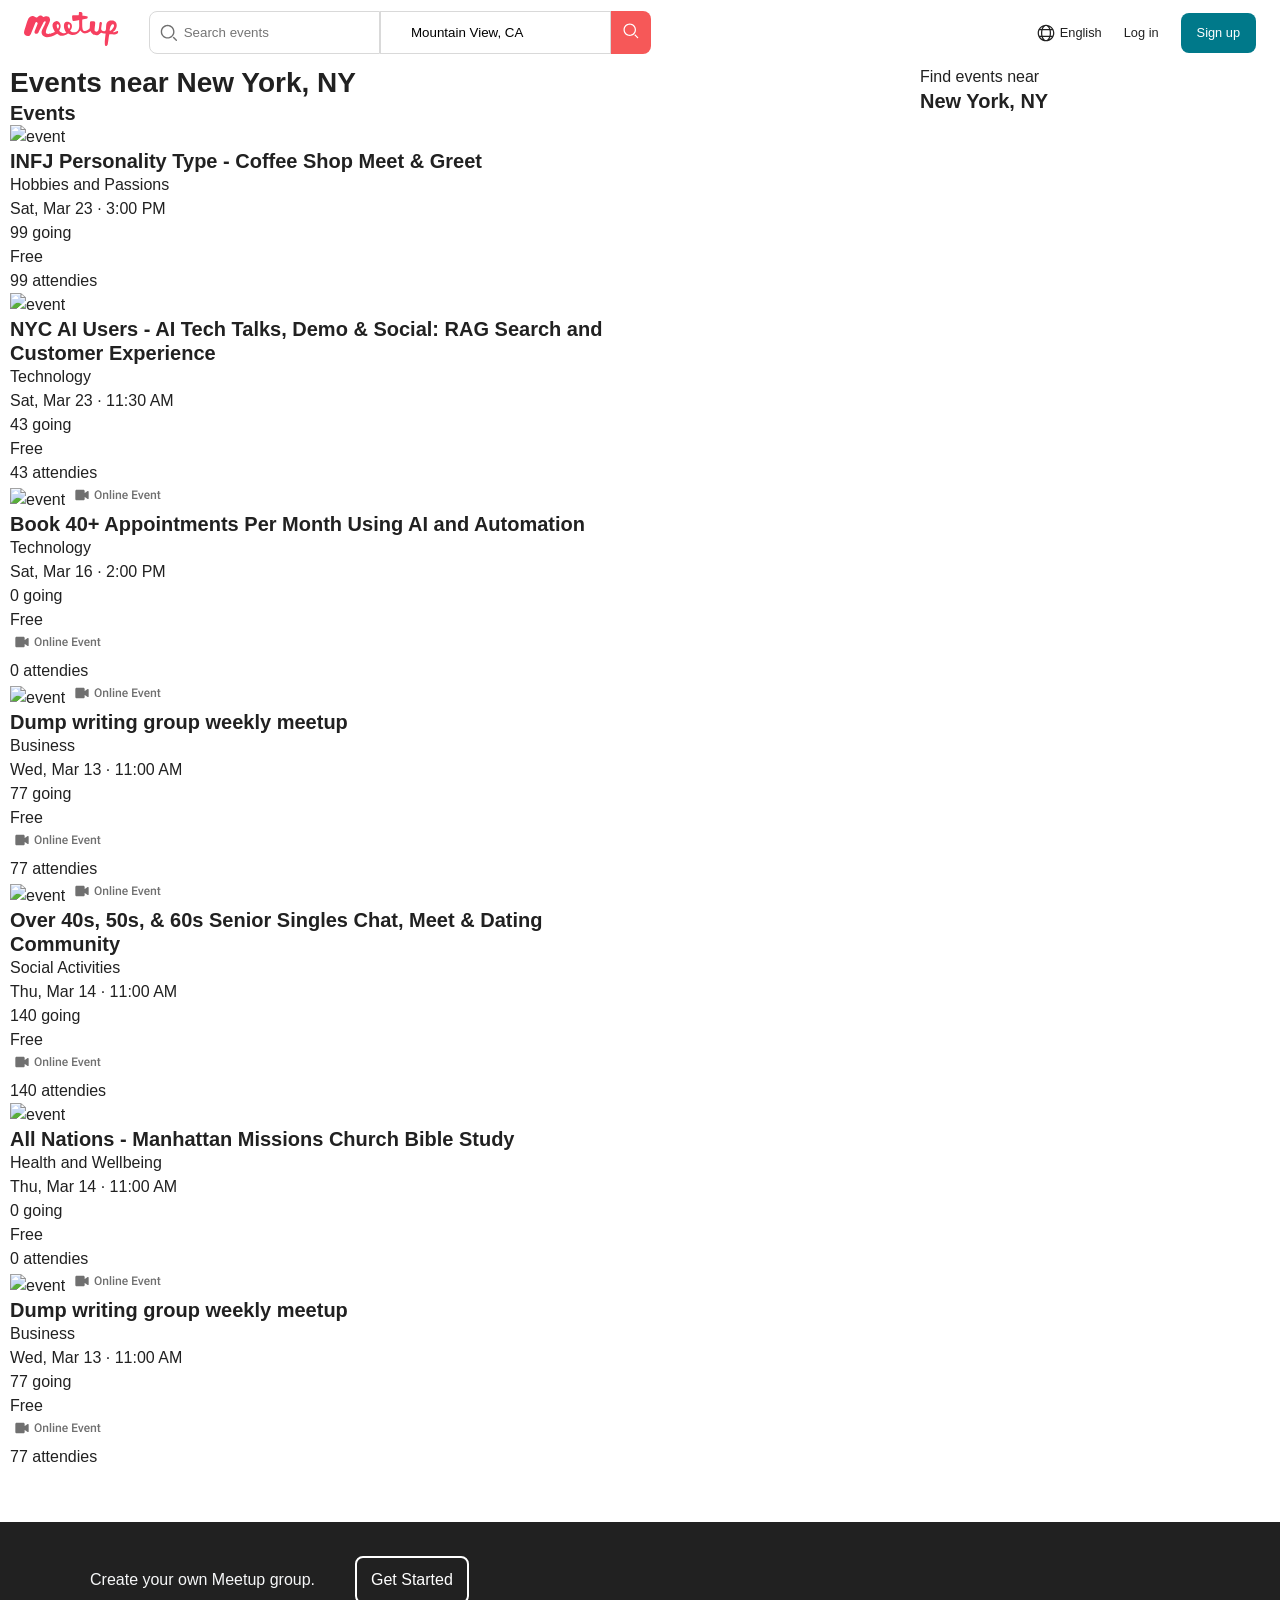
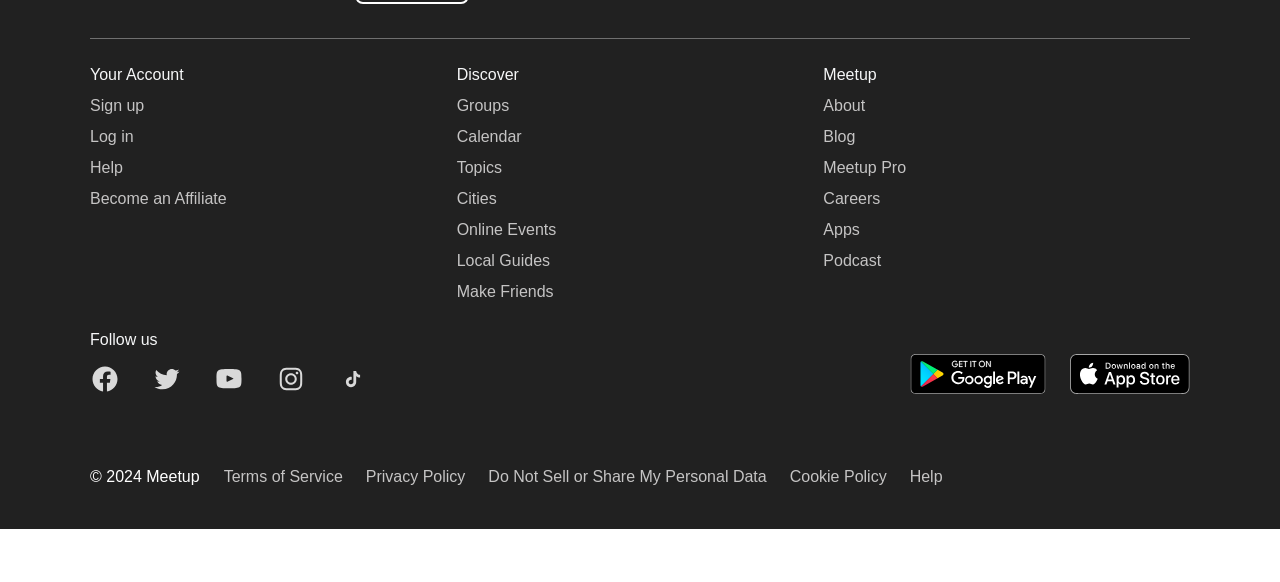
==== page2.html @ 5c1c6f7d "added structure with components" ====
<!doctype html>
<html lang="en">
  <head>
    <meta charset="UTF-8" />
    <meta name="viewport" content="width=device-width, initial-scale=1.0" />
    <link rel="stylesheet" href="./css/page2.css" />
    <title>Events near New York, NY</title>
  </head>
  <body>
    <div id="header"></div>
    <main>
      <section class="events-filtered container">
        <div class="events-content">
          <div class="events">
            <h2>Events near New York, NY</h2>
            <h3>Events</h3>
          </div>
          <div class="events-map">
            <p>Find events near</p>
            <h3>New York, NY</h3>

            <iframe
              src="https://www.google.com/maps/embed?pb=!1m18!1m12!1m3!1d294932.2065331819!2d-74.30917063299817!3d40.6971933466018!2m3!1f0!2f0!3f0!3m2!1i1024!2i768!4f13.1!3m3!1m2!1s0x89c24fa5d33f083b%3A0xc80b8f06e177fe62!2z0J3RjNGOLdCZ0L7RgNC6!5e1!3m2!1suk!2sus!4v1781097924034!5m2!1suk!2sus"
              width="350"
              height="262"
              style="border: 0"
              allowfullscreen=""
              loading="lazy"
              referrerpolicy="no-referrer-when-downgrade"
            ></iframe>
          </div>
        </div>
      </section>
    </main>

    <div id="footer"></div>
    <script type="module" src="./js/index.js"></script>
  </body>
</html>
---- css/page2.css ----
@import url(./header.css);
@import url(./footer.css);

* {
  margin: 0;
  padding: 0;
  box-sizing: border-box;
}
:root {
  --main-color: #212121;
  --space-1: 8px;
  --space-2: 10px;
  --space-3: 16px;
  --space-4: 24px;
  --space-5: 32px;
}

html {
  font-size: 16px;
}
body {
  font-family: Roboto, Helvetica, Arial, sans-serif;
  color: var(--main-color);
  line-height: 1.5rem;
  font-weight: 400;
}

h1 {
  font-weight: 700;
  font-size: 2.6rem;
  line-height: 2.6rem;
}
h2 {
  font-weight: 600;
  font-size: 1.75rem;
  line-height: 2.25rem;
}
h3 {
  font-weight: 600;
  font-size: 1.25rem;
  line-height: 1.5rem;
}
h4 {
  font-weight: 600;
  font-size: 1.12rem;
  line-height: 1.5rem;
}
h5 {
  font-weight: 600;
  font-size: 1rem;
  line-height: 1.5rem;
}
h6 {
  font-weight: 400;
  font-size: 1rem;
  line-height: 1.5rem;
}
a {
  text-decoration: none;
  cursor: pointer;
  color: var(--main-color);
}
button {
  cursor: pointer;
}

.container {
  max-width: 1512px;
  width: 100%;
  margin: 0 auto;
  padding: 0 10px;
}

.events-content {
  display: flex;
  gap: 267px;
  justify-content: space-between;
}

.events__header {
}
.events__left {
}
.events__right {
}
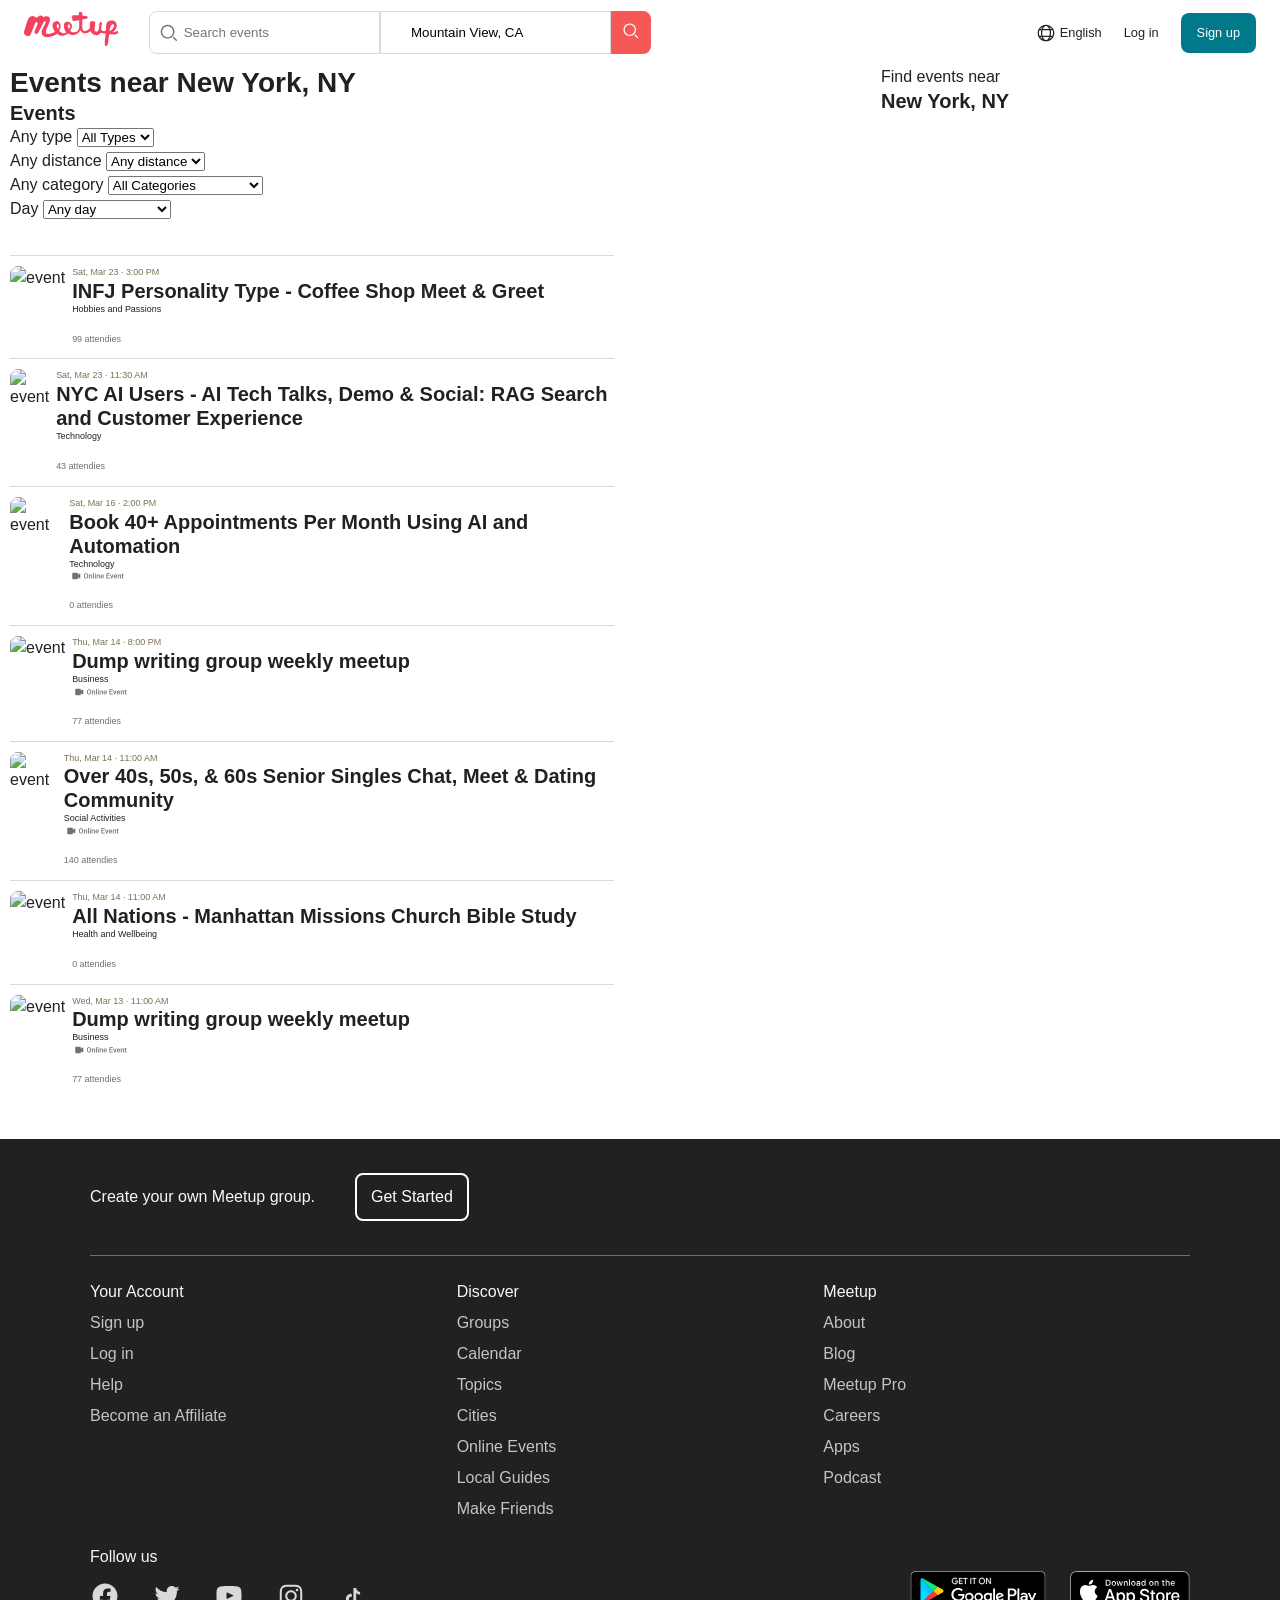
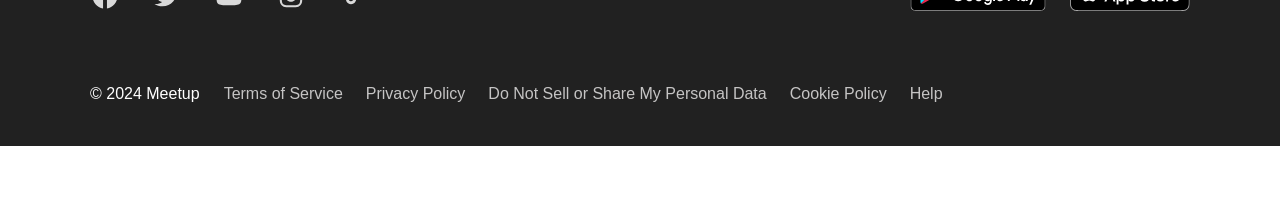
==== commit 9e15843a: "filtering has been implemented in index.js" ====
--- a/page2.html
+++ b/page2.html
@@ -9,26 +9,86 @@
   <body>
     <div id="header"></div>
     <main>
+
       <section class="events-filtered container">
-        <div class="events-content">
-          <div class="events">
-            <h2>Events near New York, NY</h2>
-            <h3>Events</h3>
-          </div>
-          <div class="events-map">
-            <p>Find events near</p>
-            <h3>New York, NY</h3>
+        <div class="events-wrapper">
+          <h2>Events near New York, NY</h2>
+          <h3>Events</h3>
 
-            <iframe
-              src="https://www.google.com/maps/embed?pb=!1m18!1m12!1m3!1d294932.2065331819!2d-74.30917063299817!3d40.6971933466018!2m3!1f0!2f0!3f0!3m2!1i1024!2i768!4f13.1!3m3!1m2!1s0x89c24fa5d33f083b%3A0xc80b8f06e177fe62!2z0J3RjNGOLdCZ0L7RgNC6!5e1!3m2!1suk!2sus!4v1781097924034!5m2!1suk!2sus"
-              width="350"
-              height="262"
-              style="border: 0"
-              allowfullscreen=""
-              loading="lazy"
-              referrerpolicy="no-referrer-when-downgrade"
-            ></iframe>
-          </div>
+          <form id="formWithFilter" class="form-filtr">
+            <div class="form-group">
+              <label for="type">Any type</label>
+              <select name="type" id="type">
+                <option value="">All Types</option>
+                <option value="online">Online</option>
+                <option value="offline">Offline</option>
+              </select>
+            </div>
+            <div class="form-group">
+              <label for="distance">Any distance</label>
+              <select name="distance" id="distance">
+                <option value="">Any distance</option>
+                <option value="5">5 km</option>
+                <option value="10">10 km</option>
+                <option value="15">15 km</option>
+                <option value="25">25 km</option>
+                <option value="75">75 km</option>
+                <option value="50">50 km</option>
+                <option value="100">100 km</option>
+              </select>
+            </div>
+            <div class="form-group">
+              <label for="category">Any category</label>
+              <select name="category" id="category">
+                <option value="">All Categories</option>
+                <option value="Social Activities">Social Activities</option>
+                <option value="Hobbies and Passions">
+                  Hobbies and Passions
+                </option>
+                <option value="Health and Wellbeing">
+                  Health and Wellbeing
+                </option>
+                <option value="Business">Business</option>
+                <option value="Technology">Technology</option>
+              </select>
+            </div>
+            <div class="form-group">
+              <label for="day">Day</label>
+              <select name="day" id="day">
+                <option value="">Any day</option>
+                <option value="2024-03-13T11:00:00">
+                  Mar 13, 11:00 AM
+                </option>
+                <option value="2024-03-14T11:00:00">
+                  Mar 14, 11:00 AM
+                </option>
+                <option value="2024-03-14T20:00:00">
+                  Mar 14, 8:00 PM
+                </option>
+                <option value="2024-03-16T14:00:00">
+                  Mar 16, 2:00 PM
+                </option>
+                <option value="2024-03-23T15:00:00">
+                  Mar 23, 15:00 PM
+                </option>
+              </select>
+            </div>
+          </form>
+          <div class="events"></div>
+        </div>
+        <div class="events-map">
+          <p>Find events near</p>
+          <h3>New York, NY</h3>
+
+          <iframe
+            src="https://www.google.com/maps/embed?pb=!1m18!1m12!1m3!1d294932.2065331819!2d-74.30917063299817!3d40.6971933466018!2m3!1f0!2f0!3f0!3m2!1i1024!2i768!4f13.1!3m3!1m2!1s0x89c24fa5d33f083b%3A0xc80b8f06e177fe62!2z0J3RjNGOLdCZ0L7RgNC6!5e1!3m2!1suk!2sus!4v1781097924034!5m2!1suk!2sus"
+            width="350"
+            height="262"
+            style="border: 0"
+            allowfullscreen=""
+            loading="lazy"
+            referrerpolicy="no-referrer-when-downgrade"
+          ></iframe>
         </div>
       </section>
     </main>
--- a/css/page2.css
+++ b/css/page2.css
@@ -71,15 +71,75 @@
   padding: 0 10px;
 }
 
-.events-content {
+.events-filtered {
   display: flex;
   gap: 267px;
-  justify-content: space-between;
+}
+.events__content {
+  margin-top: 34px;
+  display: flex;
+  flex-direction: column;
+  gap: 13px;
+}
+.event {
+  display: flex;
+  max-width: 604px;
+  width: 100%;
+
+  gap: 7px;
+  padding-top: 10px;
+  border-top: 0.6px solid #d9d9d9;
+}
+.event__wrapper {
+  display: flex;
+  flex-direction: column;
+}
+.event__date {
+  order: 1;
+}
+.event__title {
+  order: 2;
+}
+.event__category {
+  order: 3;
+}
+.event-row {
+  display: none;
+}
+.event__type-mobile {
+  display: block;
+  order: 4;
+  width: 64px;
+}
+.event__type {
+  display: none;
+}
+.event__category,
+.event__date,
+.event__attendees {
+  font-weight: 400;
+  font-size: 0.56rem;
+  line-height: 0.8rem;
+}
+.event__img {
+  width: 97px;
+  height: auto;
+  object-fit: cover;
+  border-radius: var(--space-1);
+}
+.event__date {
+  color: #7c6f50;
+}
+.event__date::before {
+  display: none;
+}
+.event__attendees {
+  display: block;
+  order: 5;
+  color: #707070;
+  margin-top: 17px;
 }
 
-.events__header {
+/* @media */
+@media (max-width: 393px) {
 }
-.events__left {
-}
-.events__right {
-}
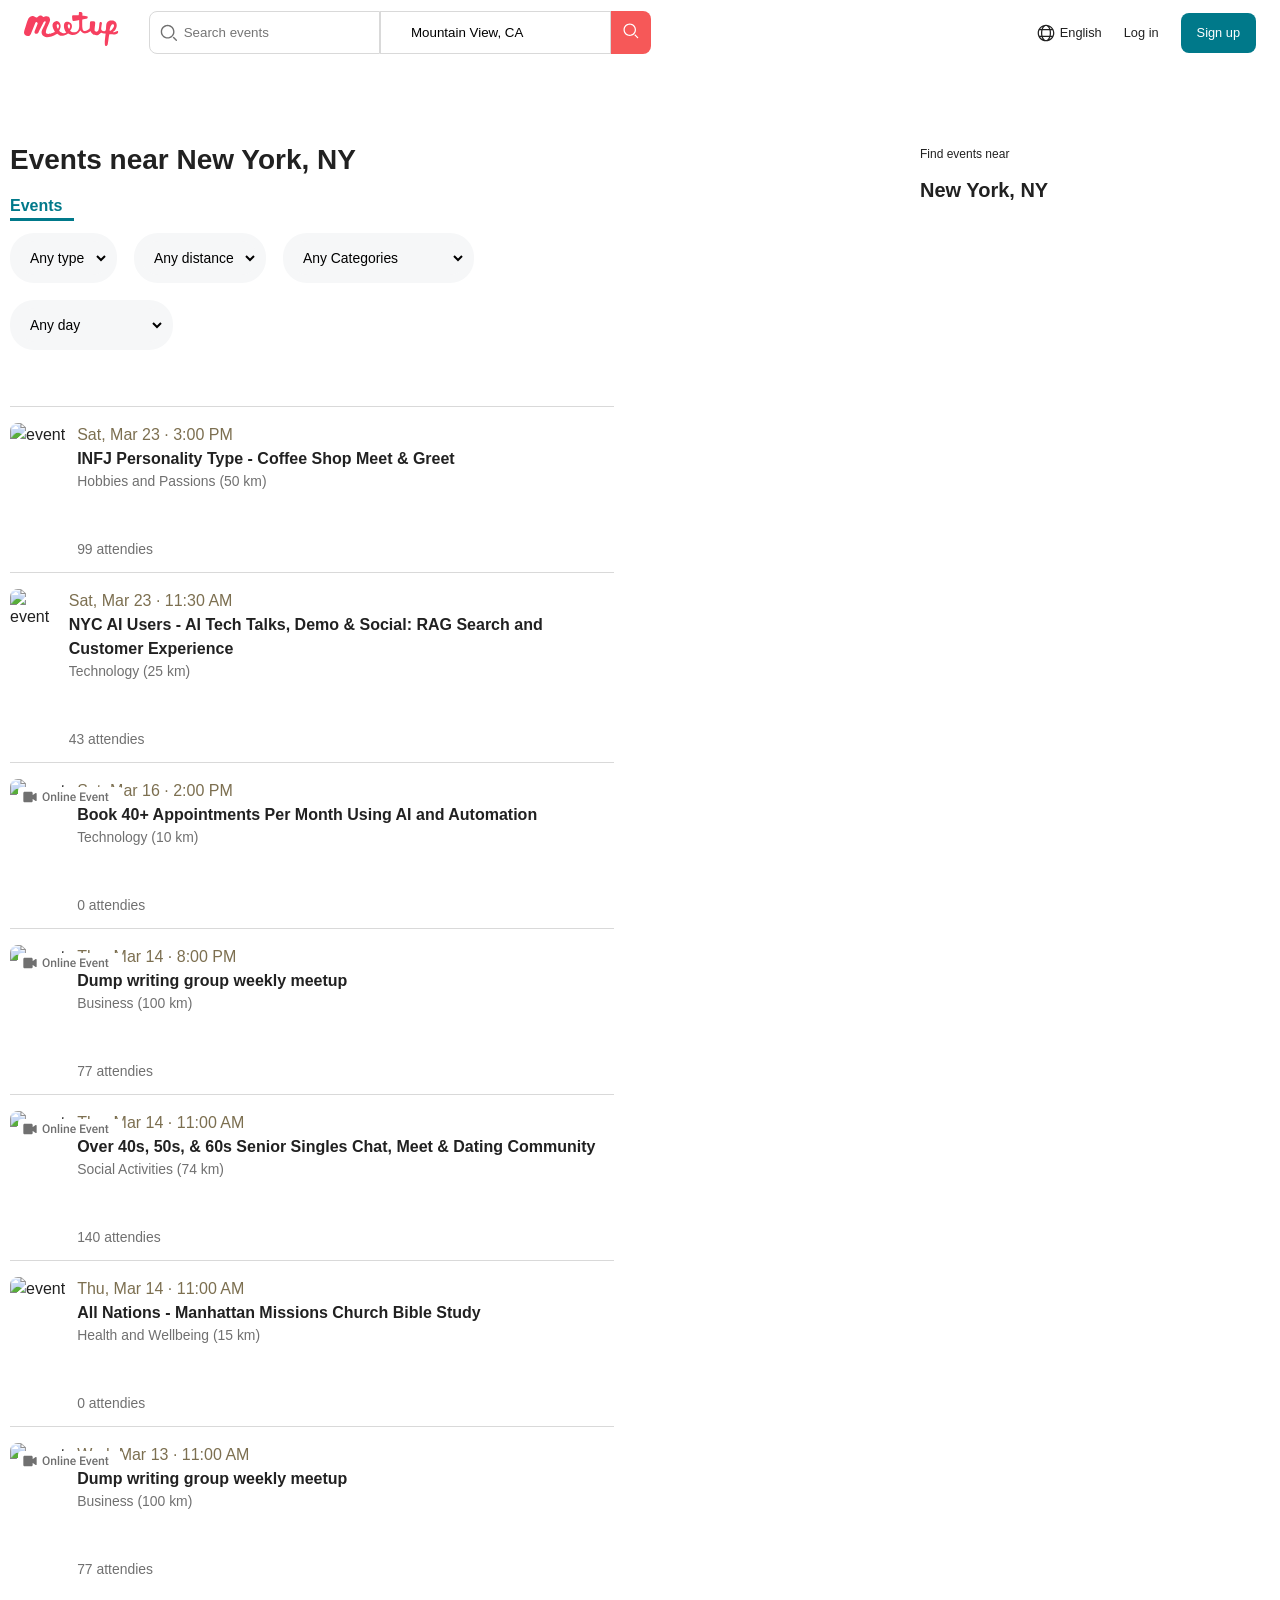
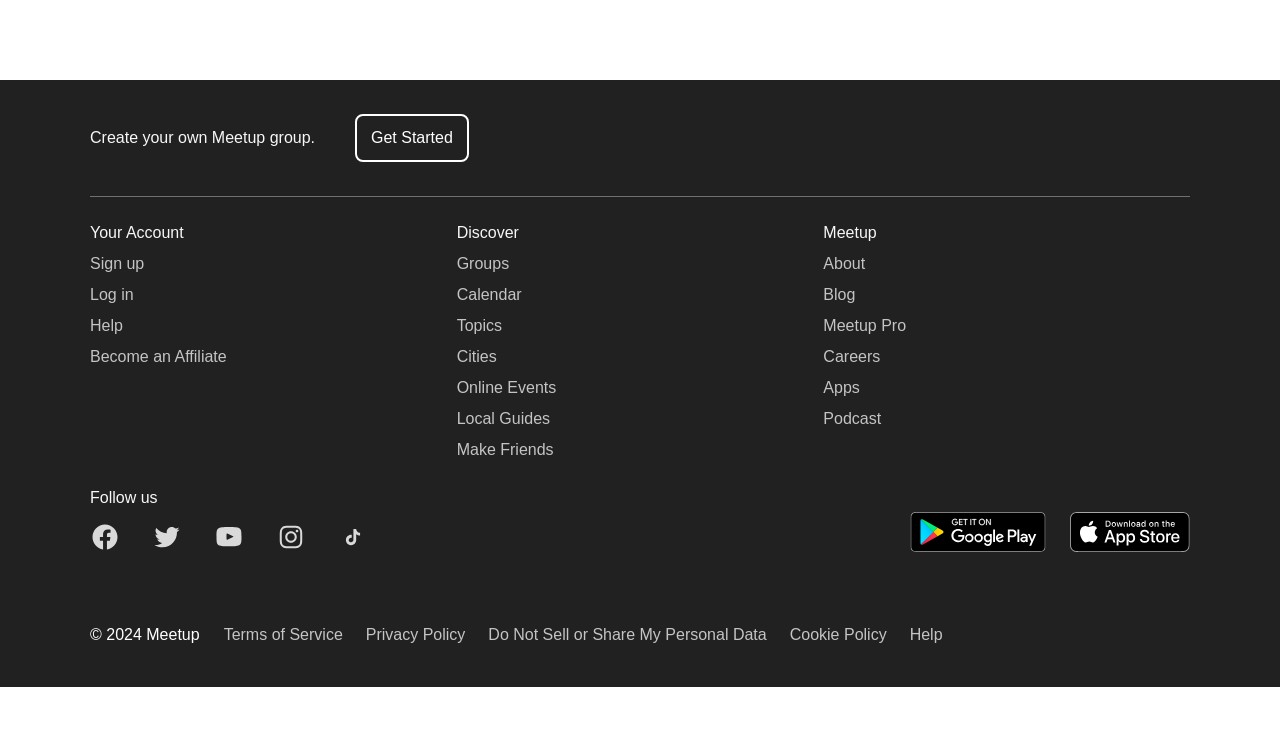
==== commit 4810689b: "added styles for page2" ====
--- a/page2.html
+++ b/page2.html
@@ -9,7 +9,6 @@
   <body>
     <div id="header"></div>
     <main>
-
       <section class="events-filtered container">
         <div class="events-wrapper">
           <h2>Events near New York, NY</h2>
@@ -17,16 +16,16 @@
 
           <form id="formWithFilter" class="form-filtr">
             <div class="form-group">
-              <label for="type">Any type</label>
-              <select name="type" id="type">
-                <option value="">All Types</option>
+              <!-- <label class="form-group-label" for="type">Any type</label> -->
+              <select class="form-group-select" name="type" id="type">
+                <option value="">Any type</option>
                 <option value="online">Online</option>
                 <option value="offline">Offline</option>
               </select>
             </div>
             <div class="form-group">
-              <label for="distance">Any distance</label>
-              <select name="distance" id="distance">
+              <!-- <label class="form-group-label" for="distance">Any distance</label> -->
+              <select class="form-group-select" name="distance" id="distance">
                 <option value="">Any distance</option>
                 <option value="5">5 km</option>
                 <option value="10">10 km</option>
@@ -38,9 +37,9 @@
               </select>
             </div>
             <div class="form-group">
-              <label for="category">Any category</label>
-              <select name="category" id="category">
-                <option value="">All Categories</option>
+              <!-- <label class="form-group-label" for="category">Any category</label> -->
+              <select class="form-group-select" name="category" id="category">
+                <option value="">Any Categories</option>
                 <option value="Social Activities">Social Activities</option>
                 <option value="Hobbies and Passions">
                   Hobbies and Passions
@@ -53,24 +52,14 @@
               </select>
             </div>
             <div class="form-group">
-              <label for="day">Day</label>
-              <select name="day" id="day">
+              <!-- <label class="form-group-label" for="day">Any day</label> -->
+              <select class="form-group-select" name="day" id="day">
                 <option value="">Any day</option>
-                <option value="2024-03-13T11:00:00">
-                  Mar 13, 11:00 AM
-                </option>
-                <option value="2024-03-14T11:00:00">
-                  Mar 14, 11:00 AM
-                </option>
-                <option value="2024-03-14T20:00:00">
-                  Mar 14, 8:00 PM
-                </option>
-                <option value="2024-03-16T14:00:00">
-                  Mar 16, 2:00 PM
-                </option>
-                <option value="2024-03-23T15:00:00">
-                  Mar 23, 15:00 PM
-                </option>
+                <option value="2024-03-13T11:00:00">Mar 13, 11:00 AM</option>
+                <option value="2024-03-14T11:00:00">Mar 14, 11:00 AM</option>
+                <option value="2024-03-14T20:00:00">Mar 14, 8:00 PM</option>
+                <option value="2024-03-16T14:00:00">Mar 16, 2:00 PM</option>
+                <option value="2024-03-23T15:00:00">Mar 23, 15:00 PM</option>
               </select>
             </div>
           </form>
@@ -78,7 +67,7 @@
         </div>
         <div class="events-map">
           <p>Find events near</p>
-          <h3>New York, NY</h3>
+          <h4>New York, NY</h4>
 
           <iframe
             src="https://www.google.com/maps/embed?pb=!1m18!1m12!1m3!1d294932.2065331819!2d-74.30917063299817!3d40.6971933466018!2m3!1f0!2f0!3f0!3m2!1i1024!2i768!4f13.1!3m3!1m2!1s0x89c24fa5d33f083b%3A0xc80b8f06e177fe62!2z0J3RjNGOLdCZ0L7RgNC6!5e1!3m2!1suk!2sus!4v1781097924034!5m2!1suk!2sus"
--- a/css/page2.css
+++ b/css/page2.css
@@ -18,6 +18,7 @@
 html {
   font-size: 16px;
 }
+
 body {
   font-family: Roboto, Helvetica, Arial, sans-serif;
   color: var(--main-color);
@@ -37,12 +38,12 @@
 }
 h3 {
   font-weight: 600;
+  font-size: 1rem;
+  line-height: 1.5rem;
+}
+h4 {
+  font-weight: 700;
   font-size: 1.25rem;
-  line-height: 1.5rem;
-}
-h4 {
-  font-weight: 600;
-  font-size: 1.12rem;
   line-height: 1.5rem;
 }
 h5 {
@@ -68,26 +69,42 @@
   max-width: 1512px;
   width: 100%;
   margin: 0 auto;
-  padding: 0 10px;
-}
-
+  padding: 0 var(--space-2);
+}
+.events-map p {
+  font-size: 0.75rem;
+}
+.events-map h4 {
+  padding: 12px 0;
+}
 .events-filtered {
   display: flex;
   gap: 267px;
-}
+  margin-top: 88px;
+  margin-bottom: 101px;
+}
+.events-wrapper > h3 {
+  width: 64px;
+  color: #00798a;
+  border-bottom: 3px solid #00798a;
+  margin-top: var(--space-3);
+  margin-bottom: 12px;
+}
+
 .events__content {
-  margin-top: 34px;
+  margin-top: 56px;
   display: flex;
   flex-direction: column;
   gap: 13px;
 }
+
 .event {
   display: flex;
   max-width: 604px;
   width: 100%;
 
-  gap: 7px;
-  padding-top: 10px;
+  gap: 12px;
+  padding-top: var(--space-3);
   border-top: 0.6px solid #d9d9d9;
 }
 .event__wrapper {
@@ -106,27 +123,34 @@
 .event-row {
   display: none;
 }
-.event__type-mobile {
-  display: block;
-  order: 4;
-  width: 64px;
-}
-.event__type {
-  display: none;
-}
-.event__category,
-.event__date,
-.event__attendees {
-  font-weight: 400;
-  font-size: 0.56rem;
-  line-height: 0.8rem;
-}
 .event__img {
-  width: 97px;
+  width: 159px;
   height: auto;
   object-fit: cover;
   border-radius: var(--space-1);
 }
+.event__img-wrapper {
+  position: relative;
+}
+.event__type {
+  display: block;
+  position: absolute;
+  left: 8px;
+  top: 8px;
+  z-index: 100;
+}
+.event__type-mobile {
+  display: none;
+}
+
+.event__category,
+.event__attendees {
+  font-weight: 400;
+  font-size: 0.87rem;
+  line-height: 1.25rem;
+  color: #707070;
+}
+
 .event__date {
   color: #7c6f50;
 }
@@ -136,10 +160,117 @@
 .event__attendees {
   display: block;
   order: 5;
-  color: #707070;
-  margin-top: 17px;
+  margin-top: 48px;
+}
+.events > p {
+  margin: 40px;
+}
+.form-filtr {
+  display: flex;
+  gap: 17px;
+  flex-wrap: wrap;
+}
+.form-group {
+  padding: 8px;
+  background-color: #f6f7f8;
+  border-radius: var(--space-4);
+}
+
+.form-group-select {
+  padding: 8px;
+  background-color: #f6f7f8;
+  border-radius: var(--space-4);
+  border: none;
+  cursor: pointer;
+  font-size: 0.87rem;
+  /* width: 70px; */
+}
+
+option {
+  font-size: 0.87rem;
+  width: 70px;
 }
 
 /* @media */
 @media (max-width: 393px) {
-}
+  h1 {
+    font-size: 1.6rem;
+    line-height: 1.9rem;
+  }
+  h2 {
+    font-size: 1.25rem;
+    line-height: 1.5rem;
+  }
+  h3 {
+    font-size: 0.62rem;
+    line-height: 0.8rem;
+  }
+  .events-map {
+    display: none;
+  }
+  .events-filtered {
+    margin-top: 22px;
+    margin-bottom: var(--space-3);
+  }
+  .events-wrapper > h3 {
+    width: 64px;
+    font-size: 1.25rem;
+    line-height: 1.75rem;
+    border-bottom: 3px solid #00798a;
+    margin-top: var(--space-3);
+    margin-bottom: 12px;
+  }
+  .events__content {
+    margin-top: 20px;
+    gap: 44px;
+  }
+  .event {
+    gap: 7px;
+    padding-top: 9px;
+  }
+
+  .event__img {
+    position: relative;
+    width: 97px;
+  }
+  .event__type {
+    display: none;
+  }
+  .event__type-mobile {
+    order: 5;
+    display: block;
+    width: 64px;
+  }
+  .event__category,
+  .event__date {
+    font-weight: 400;
+    font-size: 0.56rem;
+    line-height: 0.8rem;
+  }
+  .event__attendees {
+    display: none;
+  }
+
+  .event__wrapper {
+    margin-top: 22px;
+  }
+  .form-filtr {
+    gap: 5px;
+  }
+  .form-group {
+    padding: 3px;
+  }
+  .form-group-select {
+    padding: 3px;
+    font-size: 0.62rem;
+  }
+  option {
+    width: 70px;
+  }
+}
+
+@media (max-width: 768px) {
+  .events-map {
+    display: none;
+  }
+}
